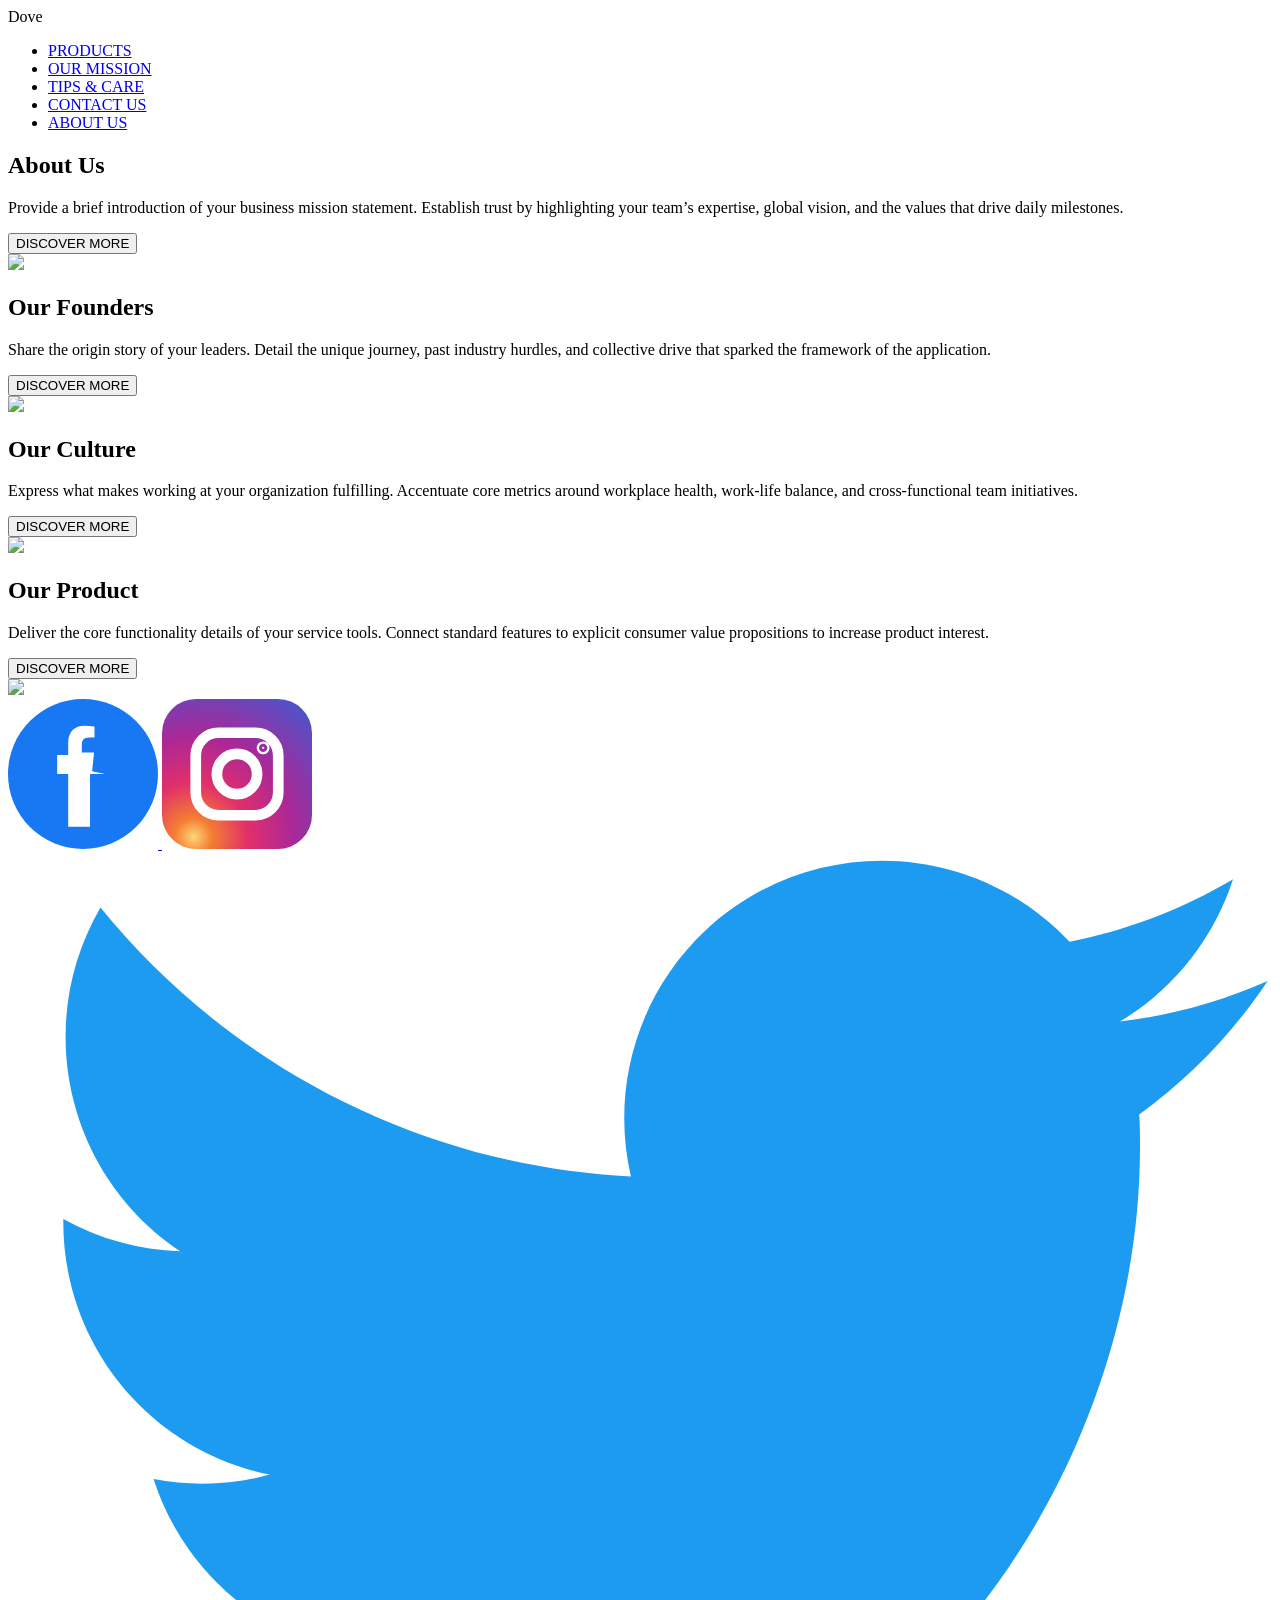
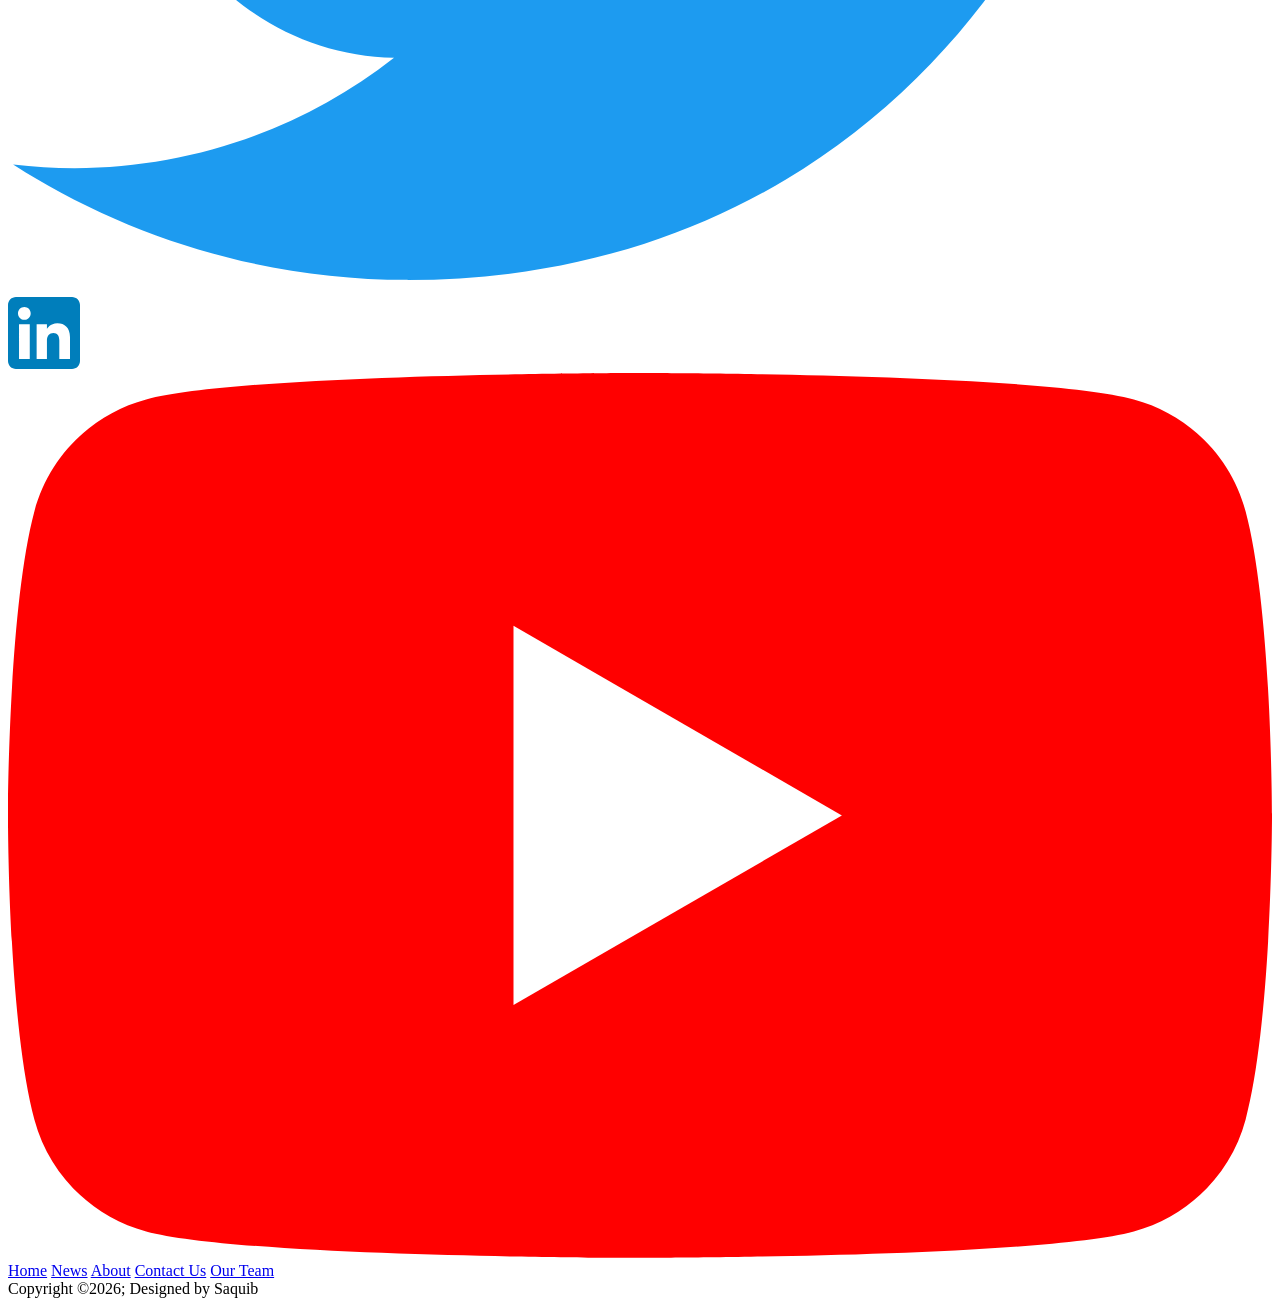
==== About.html @ e7dfd8a3 "first commit" ====
<!DOCTYPE html>
<head>
    <title>About Us</title>
	<link rel="stylesheet" href="Css/style.css">
			<meta name="viewport" content="width=device-width, initial-scale=1.0">
    <style>
        
		
    </style>
</head>
<body>

   <nav> 
			<div class="logo">Dove</div>
			<ul>
				<li><a href="#">PRODUCTS</a></li>
				<li><a href="#">OUR MISSION</a></li>
				<li><a href="#">TIPS & CARE</a></li>
				<li><a href="Contact Us.html">CONTACT US</a></li>
				<li><a href="About.html">ABOUT US</a></li>
			</ul>
		</nav>

   
    <section class="container">
        <div class="section-block">
            <div class="content-col">
                <h2>About Us</h2>
                <p>Provide a brief introduction of your business mission statement. Establish trust by highlighting your team’s expertise, global vision, and the values that drive daily milestones.</p>
				<button class="button1">DISCOVER MORE</button>
            </div>
            <div class="media-col">
                <div class="video-wrapper">
                    <img width="100%" src="https://teamwebpower.com/images/aboutus_ourteam.jpg">
                </div>
            </div>
        </div>
    </section>



        <section class="container">
            <div class="section-block reverse">
                <div class="content-col">
                    <h2>Our Founders</h2>
                    <p>Share the origin story of your leaders. Detail the unique journey, past industry hurdles, and collective drive that sparked the framework of the application.</p>
					<button class="button1">DISCOVER MORE</button>
                </div>
                <div class="media-col">
                    <div class="video-wrapper">
<img width="100%" src="https://www.shutterstock.com/image-photo/group-portrait-happy-confident-young-260nw-1904033500.jpg">
                    </div>
                </div>
            </div>
        </section>

        
    </div>

    
    <section class="container">
        <div class="section-block">
            <div class="content-col">
                <h2>Our Culture</h2>
                <p>Express what makes working at your organization fulfilling. Accentuate core metrics around workplace health, work-life balance, and cross-functional team initiatives.</p>
					<button class="button1">DISCOVER MORE</button>
            </div>
            <div class="media-col">
                <div class="video-wrapper">
                    <img width="100%" src="https://professional.dce.harvard.edu/wp-content/uploads/sites/9/2024/06/positive-workplace.jpg">
                </div>
            </div>
        </div>
    </section>

  
    

        <section class="container">
            <div class="section-block reverse">
                <div class="content-col">
                    <h2>Our Product</h2>
                    <p>Deliver the core functionality details of your service tools. Connect standard features to explicit consumer value propositions to increase product interest.</p>
					<button class="button1">DISCOVER MORE</button>
                </div>
                <div class="media-col">
                    <div class="Our Product">
                        <img width="100%" src="https://encrypted-tbn0.gstatic.com/images?q=tbn:ANd9GcSEZigA8lYn_J5JlyWygrSnTCM_n4YB1yTuX0uPUNUR-h5SUbFCngUhd-Pg&s=10">
                    </div>
                </div>
            </div>
        </section>
    </div>

    	<footer>
        <div class="top">
            <div class="icons">
                <a href="#">
				<svg width="150" height="150" viewBox="0 0 256 256">
				  <circle cx="128" cy="128" r="128" fill="#1877F2"/>
				  <path d="M165.5 128H140v90h-37.3v-90H83.9v-32.3h18.8V74.4c0-18.6 11-28.8 28-28.8 8.2 0 16.9 1.5 16.9 1.5v18.5h-9.5c-9.2 0-12.1 5.7-12.1 11.6v14h20.9l-3.3 32.3z" fill="#FFFFFF"/>
				</svg>
			<i class="facebook-f"></i></a>
                <a href="#">
				  <svg width="150" height="150" viewBox="0 0 132 132">
				  <defs>
				   
					<radialGradient id="rg" cx="21%" cy="92%" r="113%">
					  <stop offset="0%" stop-color="#fed576"/>
					  <stop offset="11%" stop-color="#f47e33"/>
					  <stop offset="32%" stop-color="#e12f6a"/>
					  <stop offset="59%" stop-color="#aa2897"/>
					  <stop offset="100%" stop-color="#4d53ca"/>
					</radialGradient>
				  </defs>
				  <rect width="132" height="132" rx="30" fill="url(#rg)"/>
				  <g fill="none" stroke="#fff" stroke-width="9.4">
					<rect x="29.7" y="29.7" width="72.6" height="72.6" rx="20"/>
					<circle cx="66" cy="66" r="17.7"/>
					<circle cx="89" cy="43" r="1" fill="#fff"/>
				  </g>
				</svg>

			</a>

                <a href="#">
				<svg xmlns="http://www.w3.org/2000/svg" xml:space="preserve" viewBox="0 0 248 204">
				  <path fill="#1d9bf0" d="M221.95 51.29c.15 2.17.15 4.34.15 6.53 0 66.73-50.8 143.69-143.69 143.69v-.04c-27.44.04-54.31-7.82-77.41-22.64 3.99.48 8 .72 12.02.73 22.74.02 44.83-7.61 62.72-21.66-21.61-.41-40.56-14.5-47.18-35.07 7.57 1.46 15.37 1.16 22.8-.87-23.56-4.76-40.51-25.46-40.51-49.5v-.64c7.02 3.91 14.88 6.08 22.92 6.32C11.58 63.31 4.74 33.79 18.14 10.71c25.64 31.55 63.47 50.73 104.08 52.76-4.07-17.54 1.49-35.92 14.61-48.25 20.34-19.12 52.33-18.14 71.45 2.19 11.31-2.23 22.15-6.38 32.07-12.26-3.77 11.69-11.66 21.62-22.2 27.93 10.01-1.18 19.79-3.86 29-7.95-6.78 10.16-15.32 19.01-25.2 26.16z"/>
				</svg>
				<i class="twitter"></i></a>
				
                <a href="#">
				<svg xmlns="http://www.w3.org/2000/svg" height="72" viewBox="0 0 72 72" width="72"><g fill="none" fill-rule="evenodd"><path d="M8,72 L64,72 C68.418278,72 72,68.418278 72,64 L72,8 C72,3.581722 68.418278,-8.11624501e-16 64,0 L8,0 C3.581722,8.11624501e-16 -5.41083001e-16,3.581722 0,8 L0,64 C5.41083001e-16,68.418278 3.581722,72 8,72 Z" fill="#007EBB"/><path d="M62,62 L51.315625,62 L51.315625,43.8021149 C51.315625,38.8127542 49.4197917,36.0245323 45.4707031,36.0245323 C41.1746094,36.0245323 38.9300781,38.9261103 38.9300781,43.8021149 L38.9300781,62 L28.6333333,62 L28.6333333,27.3333333 L38.9300781,27.3333333 L38.9300781,32.0029283 C38.9300781,32.0029283 42.0260417,26.2742151 49.3825521,26.2742151 C56.7356771,26.2742151 62,30.7644705 62,40.051212 L62,62 Z M16.349349,22.7940133 C12.8420573,22.7940133 10,19.9296567 10,16.3970067 C10,12.8643566 12.8420573,10 16.349349,10 C19.8566406,10 22.6970052,12.8643566 22.6970052,16.3970067 C22.6970052,19.9296567 19.8566406,22.7940133 16.349349,22.7940133 Z M11.0325521,62 L21.769401,62 L21.769401,27.3333333 L11.0325521,27.3333333 L11.0325521,62 Z" fill="#FFF"/></g></svg>
				<i class="google-plus-g"></i></a>
                <a href="#" >
				
  <svg xmlns="http://www.w3.org/2000/svg" viewBox="0 0 28.57 20" preserveAspectRatio="xMidYMid meet">
    <g>
      <path d="M27.9727 3.12324C27.6435 1.89323 26.6768 0.926623 25.4468 0.597366C23.2197 2.24288e-07 14.285 0 14.285 0C14.285 0 5.35042 2.24288e-07 3.12323 0.597366C1.89323 0.926623 0.926623 1.89323 0.597366 3.12324C2.24288e-07 5.35042 0 10 0 10C0 10 2.24288e-07 14.6496 0.597366 16.8768C0.926623 18.1068 1.89323 19.0734 3.12323 19.4026C5.35042 20 14.285 20 14.285 20C14.285 20 23.2197 20 25.4468 19.4026C26.6768 19.0734 27.6435 18.1068 27.9727 16.8768C28.5701 14.6496 28.5701 10 28.5701 10C28.5701 10 28.5677 5.35042 27.9727 3.12324Z" fill="#FF0000"/>
      <path d="M11.4253 14.2854L18.8477 10.0004L11.4253 5.71533V14.2854Z" fill="white"/>
    </g>
  </svg>

<i class="youtube"></i></a>
            </div>
            <div class="nav">
                <a href="file:///C:/Users/Admin/Desktop/Saquib/Dove%20Hero%20Section.html">Home</a>
				<a href="#">News</a>
				<a href="file:///C:/Users/Admin/Desktop/Saquib/About.html">About</a>
				<a href="#">Contact Us</a>
				<a href="#">Our Team</a>
            </div>
        </div>
        <div class="bottom">
            Copyright &copy;2026; Designed by Saquib
        </div>
    </footer>

</body>
</html>
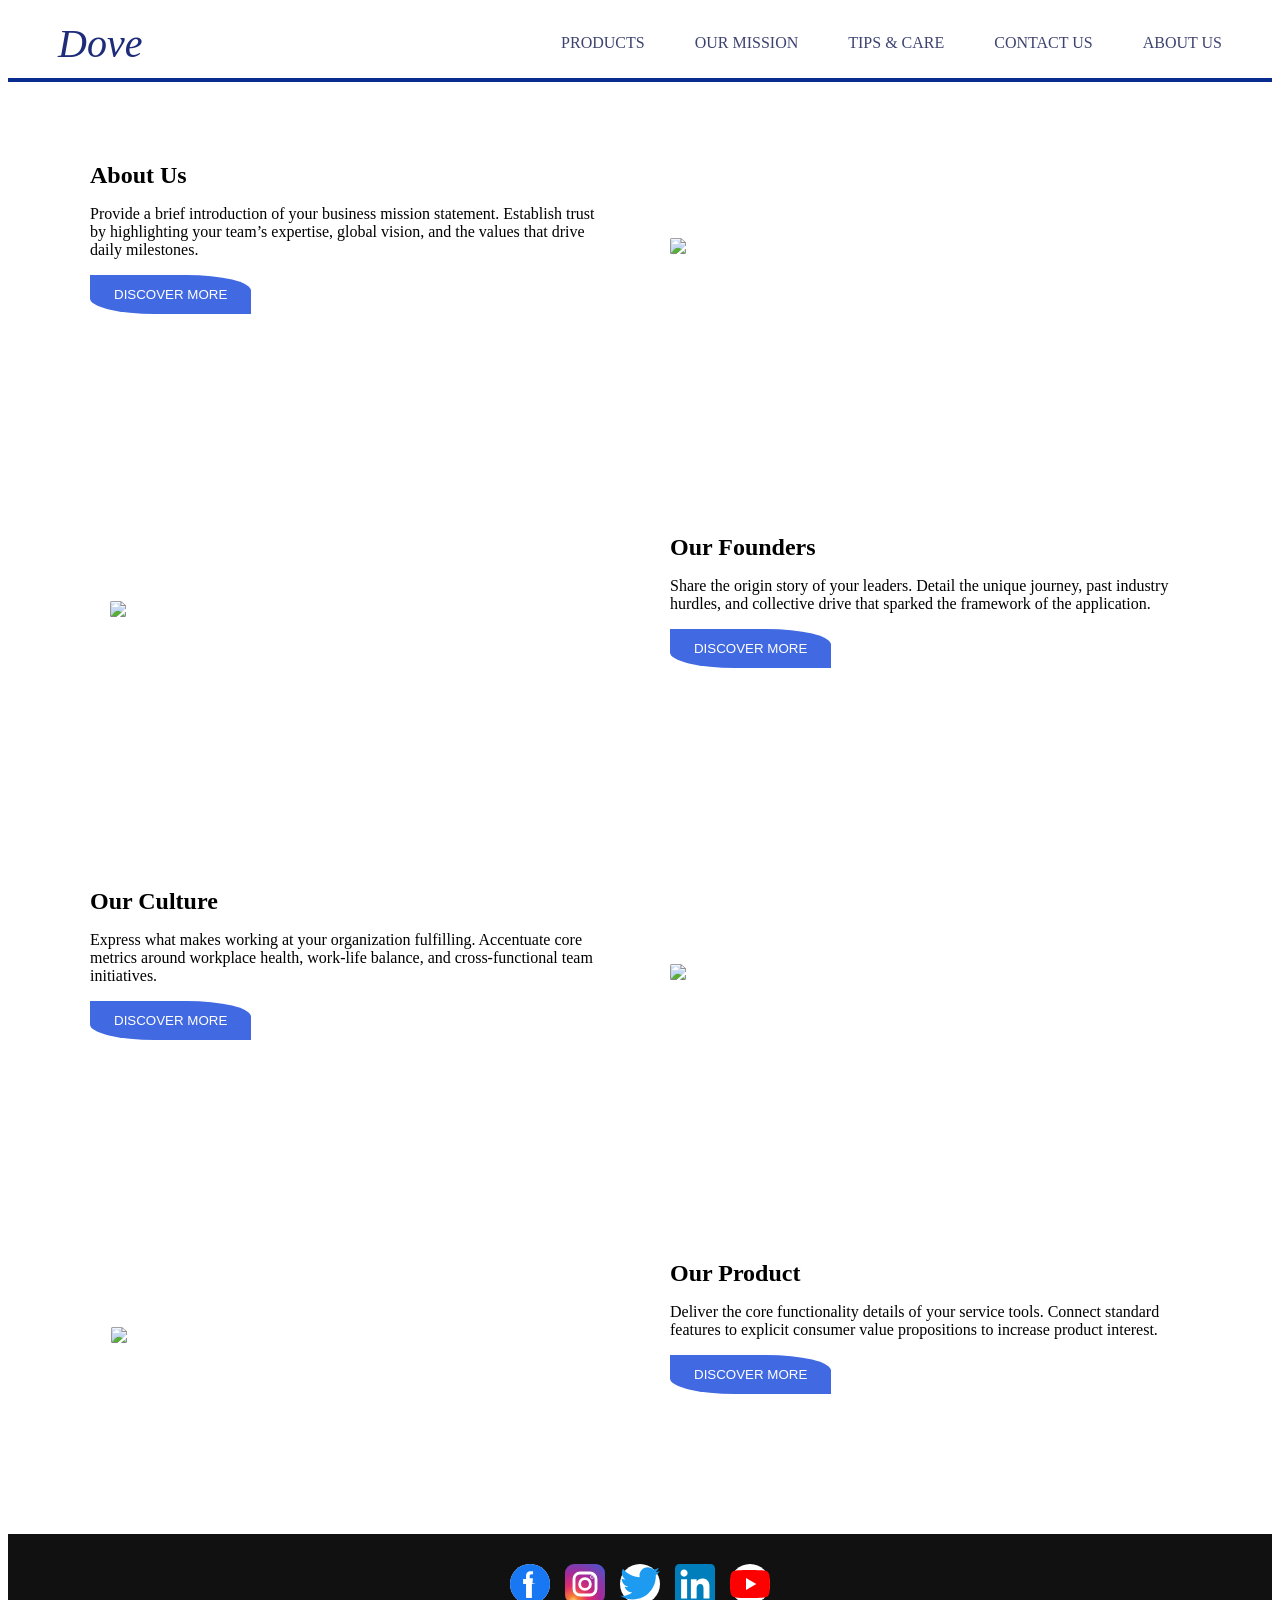
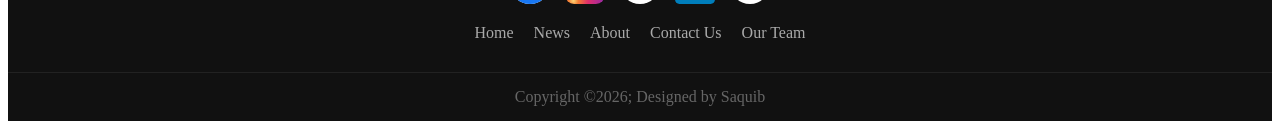
==== commit 437ab99b: "Update About.html" ====
--- a/About.html
+++ b/About.html
@@ -1,7 +1,7 @@
 <!DOCTYPE html>
 <head>
     <title>About Us</title>
-	<link rel="stylesheet" href="Css/style.css">
+	<link rel="stylesheet" href="Css/Style.css">
 			<meta name="viewport" content="width=device-width, initial-scale=1.0">
     <style>
         
--- a/Css/Style.css
+++ b/Css/Style.css
@@ -0,0 +1,509 @@
+<meta name="viewport" content="width=device-width, initial-scale=1.0">
+			<style>
+			
+			body{
+			margin:0;
+			}
+			
+			
+			.Main-Testimonials h1{
+					text-align:center;
+			}
+			
+			section {
+			
+					display:flex;
+					justify-content:space-evenly;
+			}
+			
+			
+			.card img{
+				width: 100%;
+				border-radius:500px 500px 0 0 ;
+			}
+			
+			.card-container {
+			display:flex;
+			justify-content:space-evenly;
+			
+			}
+			
+			.card {
+			border: 1px solid #0b2c8f;
+			padding: 20px;
+			margin: 80px;
+			border-radius:500px 500px 0 0 ;
+			
+			}
+			
+			.testimonials-card1 {
+			border: 1px solid #0b2c8f;
+			padding: 20px;
+			margin: 80px;
+			border-radius:50px;
+			}
+			
+			.testimonials-card2 {
+			border: 1px solid #0b2c8f;
+			padding: 20px;
+			margin: 80px;
+			border-radius:50px;
+			}
+			
+			.testimonials-card3 {
+			border: 1px solid #0b2c8f;
+			padding: 20px;
+			margin: 80px;
+			border-radius:50px;
+			}
+			
+			nav,.main{
+			display:flex;
+			justify-content:space-between;
+			align-items:center
+			}
+			
+			nav{
+			padding:10px 50px;
+			border-bottom:4px solid #0b2c8f
+			}
+			
+			.logo{
+			font-size:40px;
+			font-style:italic;
+			color:#1f2c7a
+			}
+			
+			ul{
+			display:flex;
+			gap:50px;
+			list-style:none
+			}
+			
+			a{
+			text-decoration:none;
+			color:#3d4370}
+			
+			h1{
+			color:royalblue
+			}
+			
+			button{
+				border:none;
+				border-radius: 0 40% 0 40% ;
+				padding:15px 30px;
+				background:royalblue;
+				color:#fff;
+				cursor:pointer;
+			}
+			
+			
+			.main{
+				display:flex;
+				justify-content:space-between;
+				align-items:center;
+			}
+
+			.hero-content{
+				width:50%;
+				padding:0 60px;
+			}
+
+			.main img{
+				width:50%;
+				border-radius:500px 0 0 500px;
+			}
+			
+			
+			.testimonials{
+    width:100%;
+    text-align:center;
+	display:flex;	
+    flex-direction: column;
+	margin-bottom:30px;
+}
+
+
+.testimonial-wrapper{
+    display:flex;	
+    justify-content:center;
+    gap:70px;
+    flex-wrap:wrap;
+}
+
+.card1{
+    background:#fff;
+    width:300px;
+    padding:25px;
+    box-shadow:0 3px 10px rgba(0,0,0,.1);
+}
+
+.quote{
+    font-size:35px;
+    color:goldenrod;
+}
+
+.card1 p{
+    margin:15px 0;
+    color:#444;
+    line-height:1.6;
+}
+
+.card1 img{
+    width:60px;
+    height:60px;
+    border-radius:50%;
+    
+}
+
+.testimonials-h1{color: royalblue;
+margin-bottom: 50px;
+}
+
+
+.banner {
+  background: linear-gradient(135deg, royalblue, #59C4FF);
+  color: white;
+  padding: 40px;
+  border-radius: 15px;
+  display: flex;
+  justify-content: space-between;
+  align-items: center;
+  
+  margin:5%;
+}
+
+.content h2 {
+  
+  font-size: 28px;
+}
+
+.content p {
+  font-size: 14px;
+  opacity: 0.8;
+}
+
+.search-box {
+	margin-top: 10px;
+  display: flex;
+  background: white;
+  border-radius: 10px;
+  overflow: hidden;
+}
+
+.search-box input {
+  border: none;
+  padding: 10px;
+  outline: none;
+}
+
+.cta-btn {
+  background: black;
+  color: white;
+  border: none;
+  padding: 10px 15px;
+  cursor: pointer;
+}
+
+.button1:hover { 
+		  color: white; 
+		  background-color: #00008B; 
+		}
+
+
+
+        footer { 
+		background: #111; 
+		width: 100%;  
+		text-align: center;  
+		
+		}
+		
+        .top { 
+		padding: 30px; 
+		display: flex; 
+		flex-direction: column; 
+		align-items: center; 
+		gap: 20px; 
+		}
+		
+        .icons { 
+		display: flex; 
+		gap: 15px; 
+		}
+		
+        .icons a {
+		width: 40px; 
+		height: 40px; 
+		background: #fff; 
+		color: #111; 
+		border-radius: 50%; 
+		display: flex; 
+		align-items: center; 
+		justify-content: center;  
+		}
+		
+        .nav { 
+		display: flex; 
+		gap: 20px; 
+		}
+		
+        .nav a {
+		color: #aaa; 
+		 }
+		 
+        .bottom { 
+		background: #royalblue; 
+		padding: 15px; color: #666; 
+		
+		border-top: 1px solid #222; }
+		
+		.container {
+            max-width: 1100px;
+            margin: 0 auto;
+            padding: 60px 20px;
+        }
+
+        .section-block {
+            display: flex;
+            align-items: center;
+            gap: 60px;
+            margin-bottom: 40px;
+        }
+
+        .section-block.reverse {
+            flex-direction: row-reverse;
+        }
+
+        .content-col, .media-col {
+            flex: 1;
+        }
+
+    img {
+    border-radius: 10%;
+}
+
+
+
+
+
+
+
+
+h2 {  margin-bottom: 10px; }
+.subtitle { color: #666; margin-bottom: 30px;  }
+.form-row { display: flex; gap: 20px; }
+.form-group { margin-bottom: 20px; flex: 1; }
+
+
+input, textarea {
+    width: 100%;
+    padding: 12px;
+    border: 1px solid #e0e0e0;
+    border-radius: 6px;
+}
+
+
+
+.btn-submit, .btn-dept {
+    background: #e45b1e;
+    color: white;
+    
+    border-radius: 6px;
+    cursor: pointer;
+}
+.btn-submit { width: 100%; padding: 14px;  }
+.btn-dept { width: 100%; padding: 10px;  }
+
+
+
+.info-card, .dept-card { padding: 10px; border-radius: 8px; }
+
+.dark-card { background: #e45b1e; color: white; }
+.light-card, .dept-card { background: #fffaf7; border: 1px solid #ffebe0; }
+
+
+
+.dept-card { text-align: center; }
+.dept-card p { margin-bottom: 15px; }
+
+
+       
+		
+		
+@media screen and (max-width: 768px) {
+	
+            .section-block, .section-block.reverse {
+                flex-direction: column;
+                text-align: center;
+                gap: 30px;
+            }
+            
+        
+	
+	
+  .top {
+    padding: 20px 15px; 
+    gap: 15px;
+  }
+
+  .nav {
+    flex-direction: column; 
+    gap: 12px; 
+    width: 100%;
+  }
+
+  .nav a {
+    display: block;
+    padding: 8px 0; 
+    font-size: 15px;
+  }
+
+  .icons a {
+    width: 35px; 
+    height: 35px;
+  }
+  
+  .bottom {
+    padding: 12px;
+    font-size: 13px; 
+  }
+}
+
+	
+@media screen and (max-width: 768px) {
+  .banner {
+    flex-direction: column; 
+    align-items: flex-start; 
+    gap: 25px; 
+    padding: 25px; 
+    margin-bottom: 40px;
+	
+  }
+
+  
+
+  
+  .search-box {
+    
+	position: relative;
+  }
+
+  .search-box input {
+    
+    border-radius: 0 22px 0 0;
+}
+
+
+  
+  .cta-btn {
+    background: black;
+    color: white;
+    border: none;
+    padding: 10px 15px;
+    cursor: pointer;
+    position: absolute;
+    right: 0px;
+}
+
+.card {
+		width: 80%;
+		margin: 36px;
+
+		}
+}
+
+			@media screen and (max-width:992px){
+
+				nav{
+					padding:15px 25px;
+				}
+
+				ul{
+					gap:20px;
+				}
+
+				.hero-content{
+					width:50%;
+					padding:20px;
+				}
+
+				.main img{
+					width:45%;
+				}
+
+				
+			}
+
+
+			@media screen and (max-width:768px){
+
+				nav{
+					flex-direction:column;
+					text-align:center;
+				}
+
+
+
+				ul{
+					flex-direction:column;
+					gap:15px;
+					
+				}
+
+				.main{
+					flex-direction:column;
+					text-align:center;
+					padding:20px;
+				}
+
+				.hero-content{
+					width:80%;
+					padding:0;
+				}
+
+				.main img{
+					width:100%;
+					
+					border-radius:500px 500px 0 0 ;
+				}
+
+				
+
+				
+
+				.card-container{
+					flex-direction:column;
+					align-items:center;
+					background-color:white
+					
+				}
+
+				
+				
+					
+				}
+
+				button{
+					padding:12px 24px;
+					margin-bottom: 40px;
+				}
+
+				
+			}
+			
+			
+			button:hover {
+			color: white ;
+			background-color: #00008B ;
+			}
+
+						
+						a:hover {
+						  color: #007bff;                 
+						}
+						
+						.card:hover{
+						box-shadow: 0px 10px 20px rgba(65, 105, 225, 0.3);
+						}
+			</style>
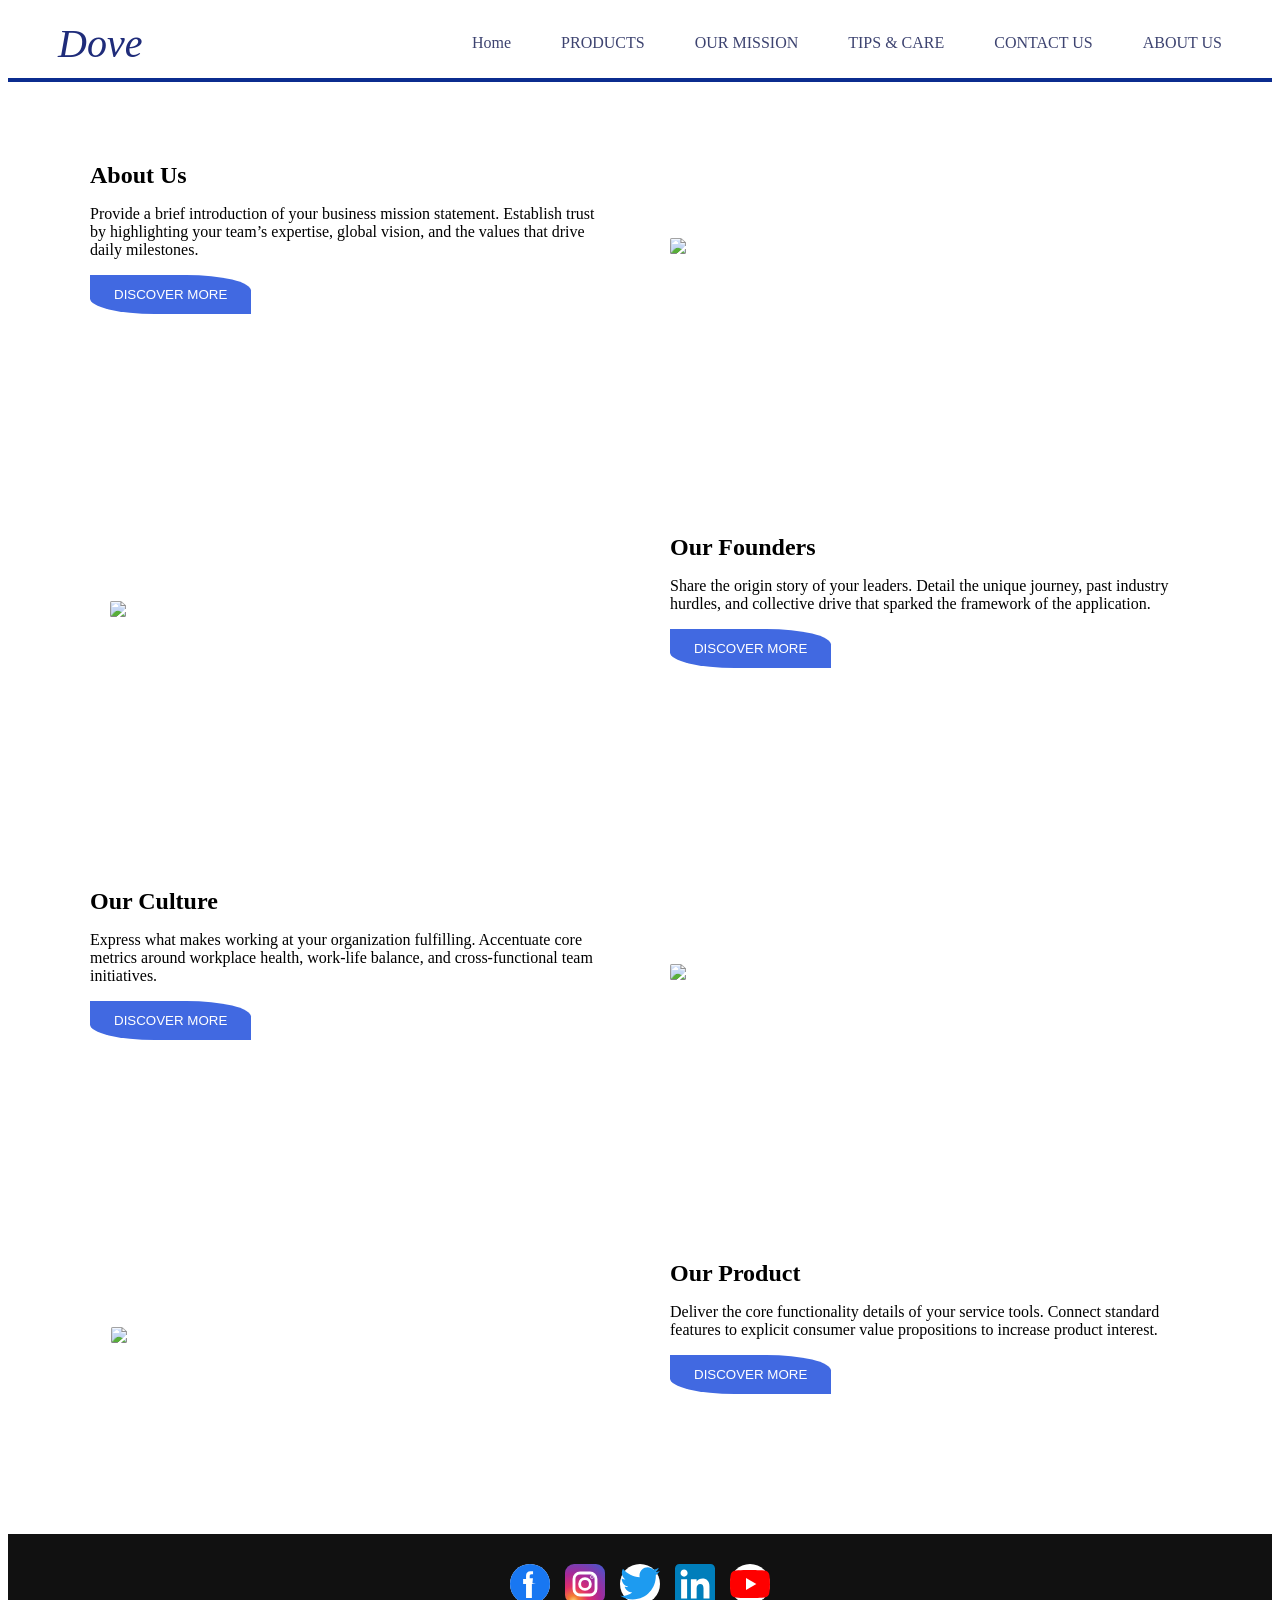
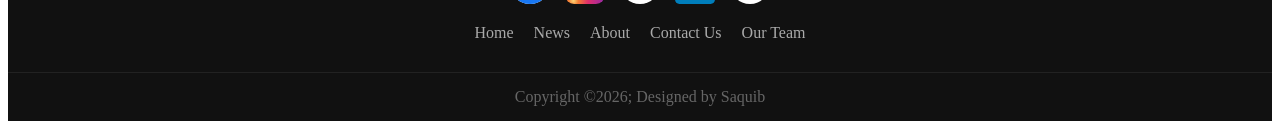
==== commit 25a8ea12: "Update About.html" ====
--- a/About.html
+++ b/About.html
@@ -13,6 +13,7 @@
    <nav> 
 			<div class="logo">Dove</div>
 			<ul>
+				<li><a href="index.html">Home</a></li>
 				<li><a href="#">PRODUCTS</a></li>
 				<li><a href="#">OUR MISSION</a></li>
 				<li><a href="#">TIPS & CARE</a></li>
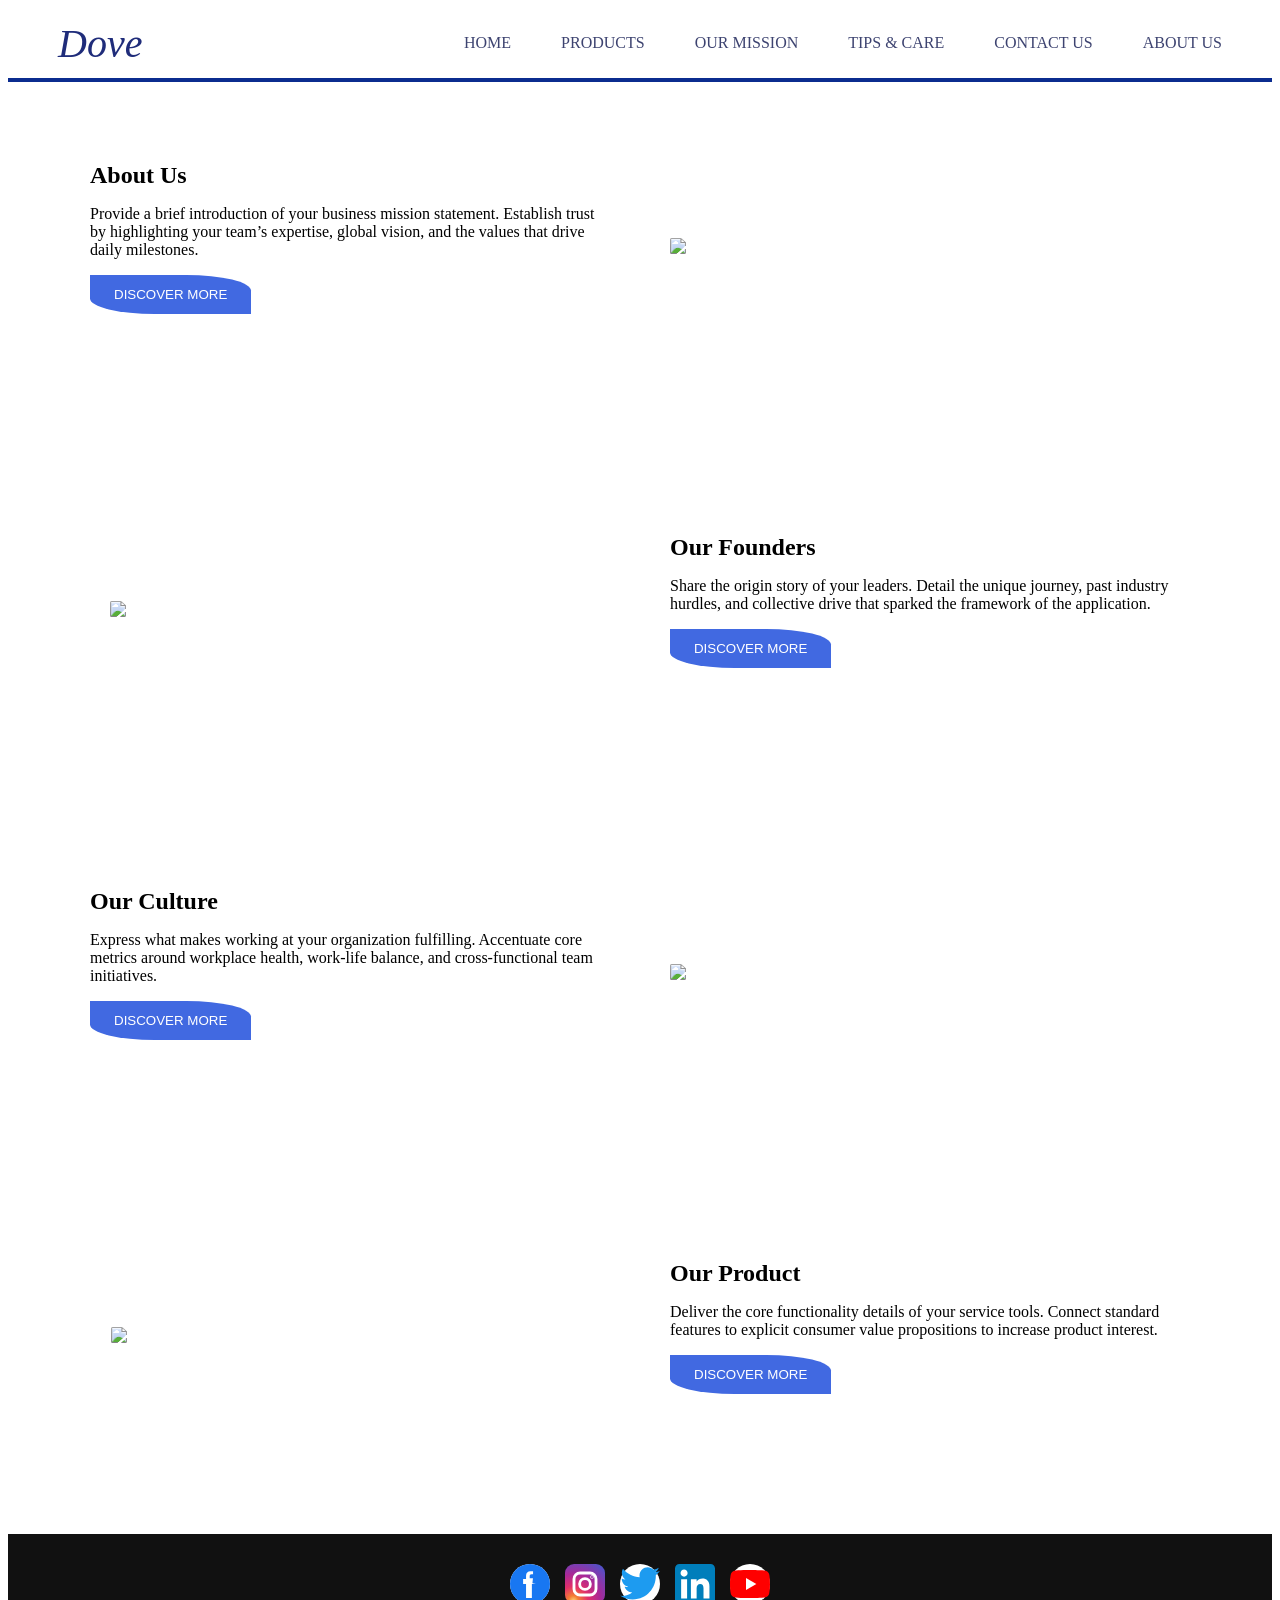
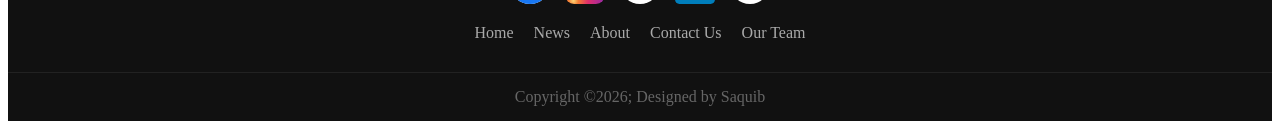
==== commit 9f1ec00f: "Update About.html" ====
--- a/About.html
+++ b/About.html
@@ -13,7 +13,7 @@
    <nav> 
 			<div class="logo">Dove</div>
 			<ul>
-				<li><a href="index.html">Home</a></li>
+				<li><a href="index.html">HOME</a></li>
 				<li><a href="#">PRODUCTS</a></li>
 				<li><a href="#">OUR MISSION</a></li>
 				<li><a href="#">TIPS & CARE</a></li>
